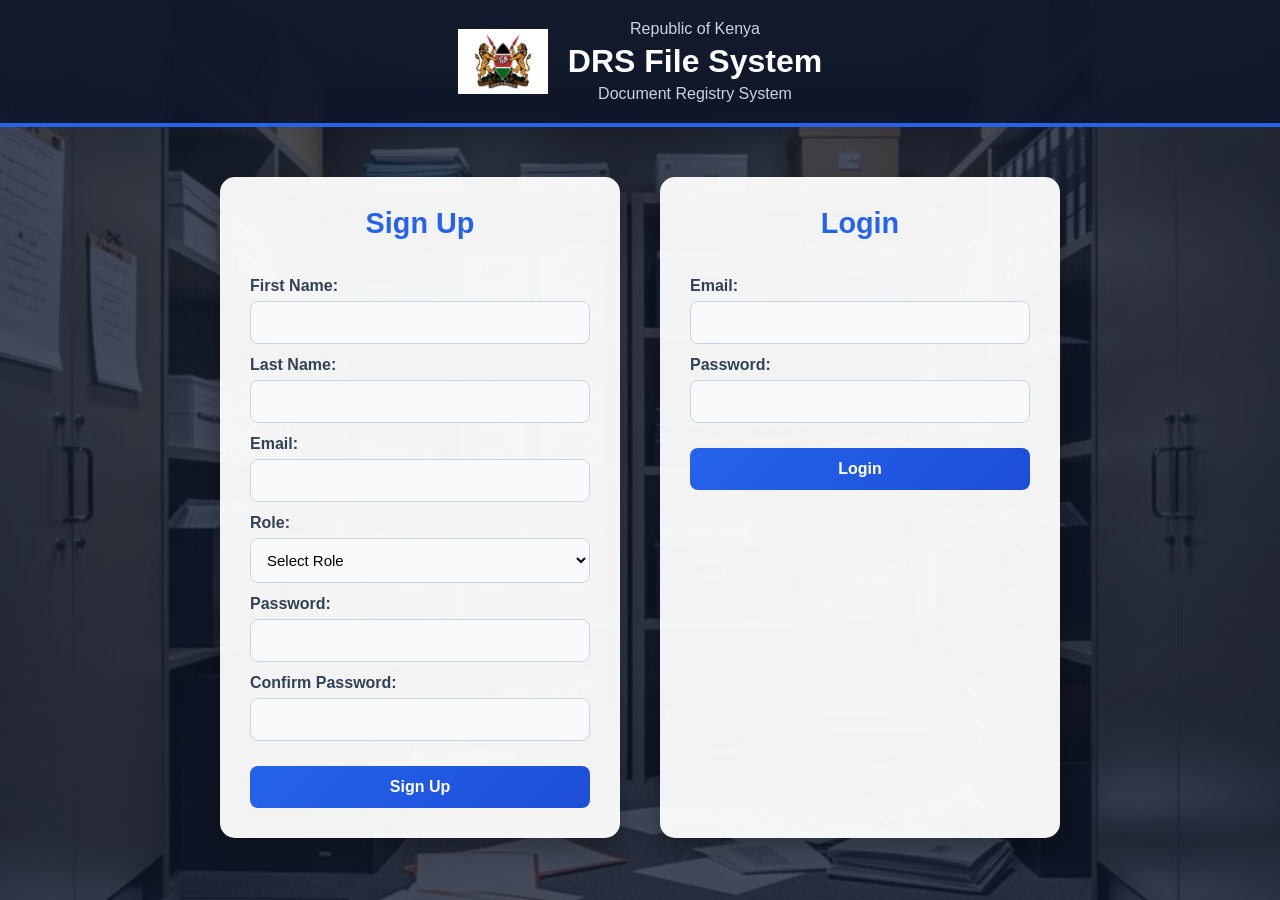
==== Frontend/index.html @ 92aee57d "Admin configuration" ====
<!DOCTYPE html>
<html lang="en">    
<head>
    <meta charset="UTF-8">
    <meta name="viewport" content="width=device-width, initial-scale=1.0">
    <title>DRS_File_System</title>
    <link rel="stylesheet" href="style.css">
</head>
<body>
<header>
    <img src="coat_of_arms.jpg" alt="Coat of Arms" class="coat-of-arms">
    <div>
        <p>Republic of Kenya</p>
        <h1>DRS File System</h1>
        <p>Document Registry System</p>
    </div>    
</header>
<main>
    <div>
        <h2>Sign Up</h2>
        <form id="signupForm">
            <label for="firstName">First Name:</label>
            <input type="text" id="firstName" name="firstName" required>
            <label for="lastName">Last Name:</label>
            <input type="text" id="lastName" name="lastName" required>

            <label for="email">Email:</label>
            <input type="email" id="email" name="email" required>
            <label for="role">Role:</label>
            <select id="role" name="role" required>
                <option value="">Select Role</option>
                <option value="Admin">Admin</option>
                <option value="Department Head">Department Head</option>
                <option value="Officer">Officer</option>
                <option value="Registry">Registry</option>
            </select>
            <label for="password">Password:</label>
            <input type="password" id="password" name="password" required>
            <label for="confirm_password">Confirm Password:</label>
            <input type="password" id="confirm_password" name="confirm_password" required>
            <button type="submit">Sign Up</button>
            
        </form>

    </div>
    <div >
        <h2>Login</h2>
        <form id="loginForm">
            <label for="email">Email:</label>
            <input type="email" id="email" name="email" required>
            <label for="password">Password:</label>
            <input type="password" id="password" name="password" required>
            <button type="submit">Login</button>
        </form>

    </div>
</main>
</body>
<script>
    document.addEventListener('DOMContentLoaded', function(){
        const signupForm = document.querySelector('#signupForm');
        const loginForm = document.querySelector('#loginForm');

        signupForm.addEventListener('submit', function(event){
            event.preventDefault();

            const password = document.getElementById('password').value;
            const confirmPassword = document.getElementById('confirm_password').value;

            if(password !== confirmPassword){
                alert("Passwords do not match!"); return;
            }
            if(password.length < 6){
                alert("Password must be at least 6 characters long!"); return;
            }
            if(!signupForm.role.value || signupForm.email.value.trim() === ""){
                alert("Please fill in all required fields!"); return;
            }
            const emailPattern = /^[^\s@]+@[^\s@]+\.[^\s@]+$/;
            if(!emailPattern.test(signupForm.email.value)){
                alert("Please enter a valid email address!"); return;
            }

            // ✅ Send as JSON, not FormData
            const body = {
                firstName: signupForm.firstName.value,
                lastName: signupForm.lastName.value,
                email: signupForm.email.value,
                password: signupForm.password.value,
                role: signupForm.role.value,
                deptId: null
            };

            fetch('http://127.0.0.1:5000/Auth/signup', {
                method: 'POST',
                headers: { 'Content-Type': 'application/json' },  // ✅ required
                body: JSON.stringify(body)                          // ✅ stringify
            })
            .then(response => response.json())
            .then(data => {
                console.log('Server response:', data);
                if(data.message) alert(data.message);
                if(data.error) alert(data.error);
            })
            .catch(error => console.error('Error:', error));
        });

        loginForm.addEventListener('submit', function(event){
            event.preventDefault();

            const body = {
                email: loginForm.email.value,
                password: loginForm.password.value
            };

            fetch('http://127.0.0.1:5000/Auth/login', {
                method: 'POST',
                headers: { 'Content-Type': 'application/json' },
                body: JSON.stringify(body)
            })
            .then(response => response.json())
            .then(data => {
                console.log('Server response:', data);
                if(data.message) alert(data.message);
                if(data.error) alert(data.error);
            })
            .catch(error => console.error('Error:', error));
        });
    });
</script>
</html>
---- Frontend/style.css ----
/* Reset */
* {
    margin: 0;
    padding: 0;
    box-sizing: border-box;
}

body {
    font-family: "Segoe UI", Tahoma, Geneva, Verdana, sans-serif;
    min-height: 100vh;

    /* Replace with your image */
    background: linear-gradient(
        rgba(15, 23, 42, 0.75),
        rgba(15, 23, 42, 0.75)
    ),
    url("files.jpg");

    background-size: cover;
    background-position: center;
    background-repeat: no-repeat;
    background-attachment: fixed;

    color: #ffffff;
}

/* Header */
header {
    background: rgba(15, 23, 42, 0.9);
    backdrop-filter: blur(5px);

    display: flex;
    align-items: center;
    justify-content: center;
    gap: 20px;

    padding: 20px;
    border-bottom: 4px solid #2563eb;
}

.coat-of-arms {
    width: 90px;
    height: auto;
}

header div {
    text-align: center;
}

header p {
    color: #cbd5e1;
    font-size: 1rem;
}

header h1 {
    color: #ffffff;
    font-size: 2rem;
    margin: 5px 0;
}

/* Main Layout */
main {
    width: 90%;
    max-width: 1200px;

    margin: 50px auto;

    display: flex;
    justify-content: center;
    gap: 40px;
    flex-wrap: wrap;
}

/* Cards */
main > div {
    background: rgba(255, 255, 255, 0.95);

    width: 400px;
    padding: 30px;

    border-radius: 15px;

    box-shadow:
        0 10px 25px rgba(0, 0, 0, 0.3);

    color: #1e293b;

    transition: transform 0.3s ease;
}

main > div:hover {
    transform: translateY(-5px);
}

h2 {
    text-align: center;
    color: #2563eb;
    margin-bottom: 25px;
    font-size: 1.8rem;
}

/* Form */
form {
    display: flex;
    flex-direction: column;
}

label {
    margin-bottom: 6px;
    margin-top: 12px;

    font-weight: 600;
    color: #334155;
}

input,
select {
    padding: 12px;

    border: 1px solid #cbd5e1;
    border-radius: 8px;

    background: #f8fafc;

    font-size: 15px;

    transition: all 0.3s ease;
}

input:focus,
select:focus {
    outline: none;
    border-color: #2563eb;

    box-shadow: 0 0 8px rgba(37, 99, 235, 0.25);
}

/* Buttons */
button {
    margin-top: 25px;

    padding: 12px;

    border: none;
    border-radius: 8px;

    background: linear-gradient(
        135deg,
        #2563eb,
        #1d4ed8
    );

    color: white;
    font-size: 16px;
    font-weight: 600;

    cursor: pointer;

    transition: all 0.3s ease;
}

button:hover {
    background: linear-gradient(
        135deg,
        #1d4ed8,
        #166534
    );

    transform: translateY(-2px);
}

button:active {
    transform: scale(0.98);
}

/* Responsive */
@media (max-width: 900px) {
    main {
        flex-direction: column;
        align-items: center;
    }

    main > div {
        width: 100%;
        max-width: 500px;
    }

    header {
        flex-direction: column;
        text-align: center;
    }

    .coat-of-arms {
        width: 70px;
    }
}
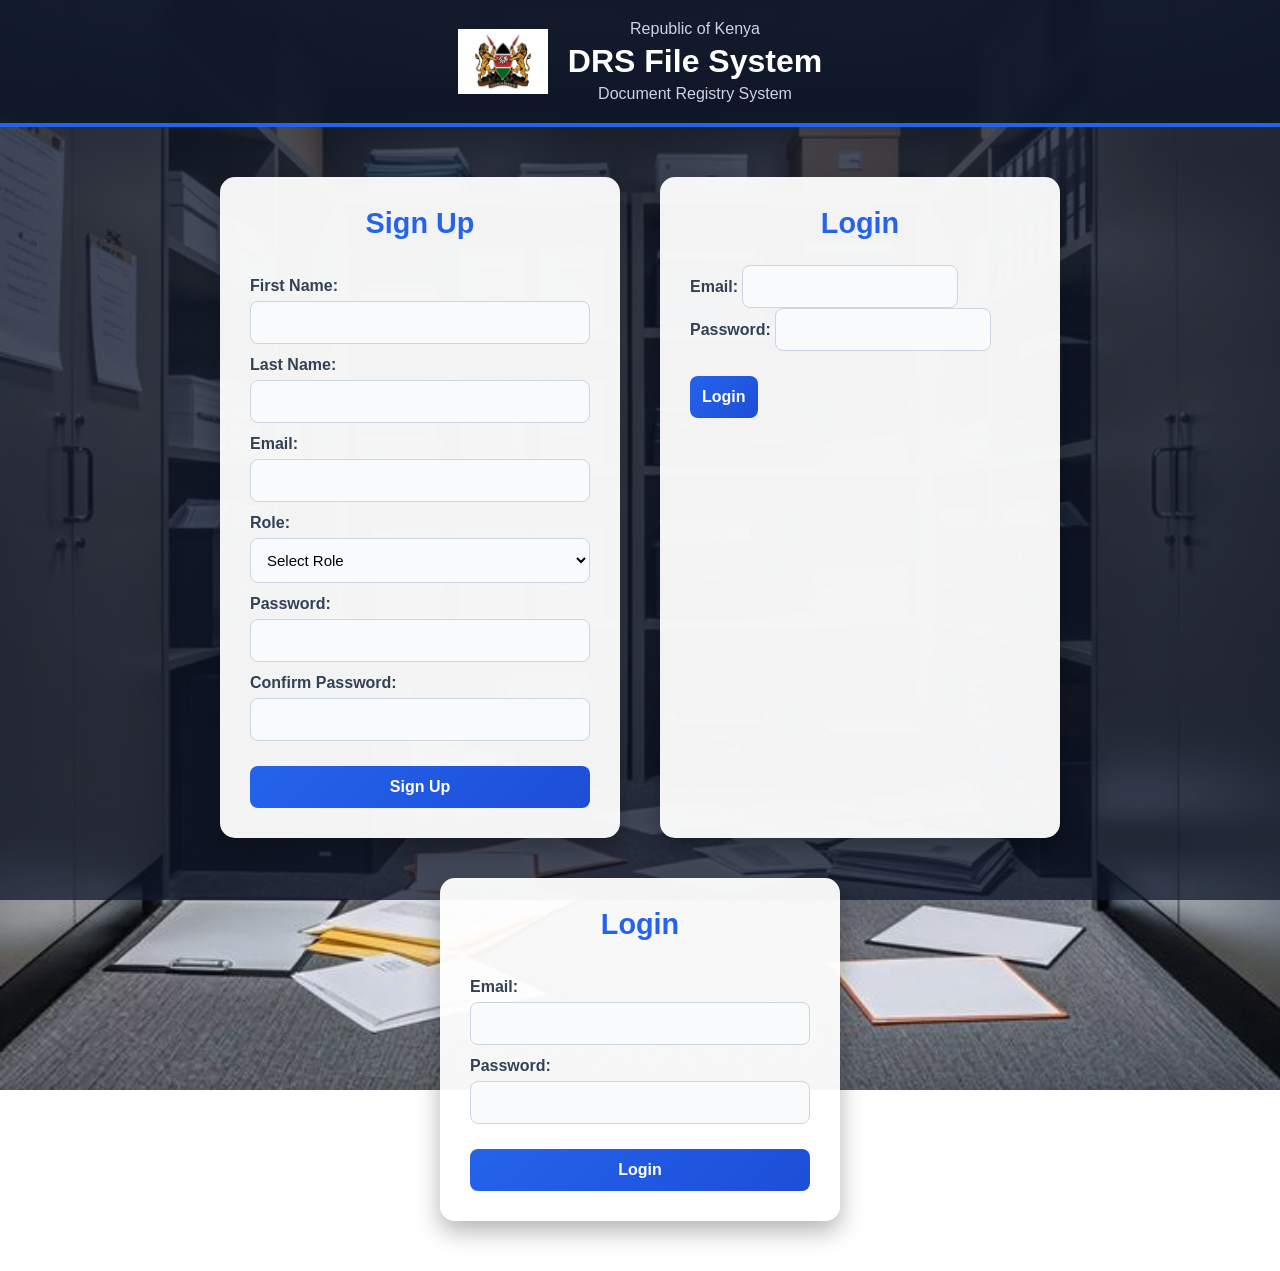
==== commit e190ee68: "Fix merge conflicts in frontend files" ====
--- a/Frontend/index.html
+++ b/Frontend/index.html
@@ -1,87 +1,99 @@
 <!DOCTYPE html>
-<html lang="en">    
+<html lang="en">
+
 <head>
     <meta charset="UTF-8">
     <meta name="viewport" content="width=device-width, initial-scale=1.0">
     <title>DRS_File_System</title>
     <link rel="stylesheet" href="style.css">
 </head>
+
 <body>
-<header>
-    <img src="coat_of_arms.jpg" alt="Coat of Arms" class="coat-of-arms">
-    <div>
-        <p>Republic of Kenya</p>
-        <h1>DRS File System</h1>
-        <p>Document Registry System</p>
-    </div>    
-</header>
-<main>
-    <div>
-        <h2>Sign Up</h2>
-        <form id="signupForm">
-            <label for="firstName">First Name:</label>
-            <input type="text" id="firstName" name="firstName" required>
-            <label for="lastName">Last Name:</label>
-            <input type="text" id="lastName" name="lastName" required>
+    <header>
+        <img src="coat_of_arms.jpg" alt="Coat of Arms" class="coat-of-arms">
+        <div>
+            <p>Republic of Kenya</p>
+            <h1>DRS File System</h1>
+            <p>Document Registry System</p>
+        </div>
+    </header>
+    <main>
+        <div>
+            <h2>Sign Up</h2>
+            <form id="signupForm">
+                <label for="firstName">First Name:</label>
+                <input type="text" id="firstName" name="firstName" required>
+                <label for="lastName">Last Name:</label>
+                <input type="text" id="lastName" name="lastName" required>
 
-            <label for="email">Email:</label>
-            <input type="email" id="email" name="email" required>
-            <label for="role">Role:</label>
-            <select id="role" name="role" required>
-                <option value="">Select Role</option>
-                <option value="Admin">Admin</option>
-                <option value="Department Head">Department Head</option>
-                <option value="Officer">Officer</option>
-                <option value="Registry">Registry</option>
-            </select>
-            <label for="password">Password:</label>
-            <input type="password" id="password" name="password" required>
-            <label for="confirm_password">Confirm Password:</label>
-            <input type="password" id="confirm_password" name="confirm_password" required>
-            <button type="submit">Sign Up</button>
-            
-        </form>
+                <label for="email">Email:</label>
+                <input type="email" id="email" name="email" required>
+                <label for="role">Role:</label>
+                <select id="role" name="role" required>
+                    <option value="">Select Role</option>
+                    <option value="Admin">Admin</option>
+                    <option value="Department Head">Department Head</option>
+                    <option value="Officer">Officer</option>
+                    <option value="Registry">Registry</option>
+                </select>
+                <label for="password">Password:</label>
+                <input type="password" id="password" name="password" required>
+                <label for="confirm_password">Confirm Password:</label>
+                <input type="password" id="confirm_password" name="confirm_password" required>
+                <button type="submit">Sign Up</button>
 
     </div>
     <div >
         <h2>Login</h2>
         <form id="loginForm">
-            <label for="email">Email:</label>
-            <input type="email" id="email" name="email" required>
-            <label for="password">Password:</label>
-            <input type="password" id="password" name="password" required>
+            <label for="loginEmail">Email:</label>
+            <input type="email" id="loginEmail" name="email" required>
+            <label for="loginPassword">Password:</label>
+            <input type="password" id="loginPassword" name="password" required>
             <button type="submit">Login</button>
         </form>
+            </form>
 
-    </div>
-</main>
+        </div>
+        <div>
+            <h2>Login</h2>
+            <form id="loginForm">
+                <label for="email">Email:</label>
+                <input type="email" id="email" name="email" required>
+                <label for="password">Password:</label>
+                <input type="password" id="password" name="password" required>
+                <button type="submit">Login</button>
+            </form>
+
+        </div>
+    </main>
 </body>
 <script>
-    document.addEventListener('DOMContentLoaded', function(){
+    document.addEventListener('DOMContentLoaded', function () {
         const signupForm = document.querySelector('#signupForm');
         const loginForm = document.querySelector('#loginForm');
 
-        signupForm.addEventListener('submit', function(event){
+        signupForm.addEventListener('submit', function (event) {
             event.preventDefault();
 
             const password = document.getElementById('password').value;
             const confirmPassword = document.getElementById('confirm_password').value;
 
-            if(password !== confirmPassword){
+            if (password !== confirmPassword) {
                 alert("Passwords do not match!"); return;
             }
-            if(password.length < 6){
+            if (password.length < 6) {
                 alert("Password must be at least 6 characters long!"); return;
             }
-            if(!signupForm.role.value || signupForm.email.value.trim() === ""){
+            if (!signupForm.role.value || signupForm.email.value.trim() === "") {
                 alert("Please fill in all required fields!"); return;
             }
             const emailPattern = /^[^\s@]+@[^\s@]+\.[^\s@]+$/;
-            if(!emailPattern.test(signupForm.email.value)){
+            if (!emailPattern.test(signupForm.email.value)) {
                 alert("Please enter a valid email address!"); return;
             }
 
-            // ✅ Send as JSON, not FormData
+            
             const body = {
                 firstName: signupForm.firstName.value,
                 lastName: signupForm.lastName.value,
@@ -93,19 +105,22 @@
 
             fetch('http://127.0.0.1:5000/Auth/signup', {
                 method: 'POST',
-                headers: { 'Content-Type': 'application/json' },  // ✅ required
-                body: JSON.stringify(body)                          // ✅ stringify
+                headers: { 'Content-Type': 'application/json' },  
+                body: JSON.stringify(body)                         
             })
-            .then(response => response.json())
-            .then(data => {
-                console.log('Server response:', data);
-                if(data.message) alert(data.message);
-                if(data.error) alert(data.error);
-            })
-            .catch(error => console.error('Error:', error));
+                .then(response => response.json())
+                .then(data => {
+                    console.log('Server response:', data);
+                    if (data.error) {
+                        alert(data.error);
+                        return;
+                    }
+                    alert(data.message);
+                })
+                .catch(error => console.error('Error:', error));
         });
 
-        loginForm.addEventListener('submit', function(event){
+        loginForm.addEventListener('submit', function (event) {
             event.preventDefault();
 
             const body = {
@@ -118,14 +133,67 @@
                 headers: { 'Content-Type': 'application/json' },
                 body: JSON.stringify(body)
             })
-            .then(response => response.json())
-            .then(data => {
-                console.log('Server response:', data);
-                if(data.message) alert(data.message);
-                if(data.error) alert(data.error);
-            })
-            .catch(error => console.error('Error:', error));
+                .then(response => response.json())
+                .then(data => {
+                    console.log('Server response:', data);
+                    if (data.error) {
+                        alert(data.error);
+                        return;
+                    }
+                    sessionStorage.setItem('currentUser', JSON.stringify(data));
+                    if (data.roles === 'Registry') {
+                        window.location.href = 'registry.html';
+                    } else if (data.roles === 'Admin') {
+                        window.location.href = 'Admin.html';
+                    } else if (data.roles === 'Department Head') {
+                        window.location.href = 'Department_head.html';
+                    } else if (data.roles === 'Officer') {
+                        window.location.href = 'Officers.html';
+                    } else {
+                        alert('Unknown role: ' + data.roles);
+                    }
+
+                })
+                .catch(error => console.error('Error:', error));
         });
     });
+async function handleLogin() {
+      const email = document.getElementById('loginEmail').value.trim();
+      const password = document.getElementById('loginPassword').value;
+
+      if (!email || !password) {
+        showToast('Please enter email and password', 'error');
+        return;
+      }
+
+      try {
+        const res = await fetch(`${API}/Auth/login`, {
+          method: 'POST',
+          headers: { 'Content-Type': 'application/json' },
+          body: JSON.stringify({ email, password })
+        });
+
+        const data = await res.json();
+
+        if (res.ok) {
+          if (data.roles !== 'Registry') {
+            showToast('Access denied. Registry users only.', 'error');
+            return;
+          }
+          currentUser = data;
+          document.getElementById('loginPage').style.display = 'none';
+          document.getElementById('dashboard').style.display = 'block';
+          document.getElementById('welcomeText').textContent =
+            `Welcome, ${data.email} (${data.roles})`;
+          loadDocs('Received', document.querySelector('.tab'));
+        } else {
+          showToast(data.error || 'Login failed', 'error');
+        }
+      } catch (err) {
+        showToast('Cannot connect to server. Is Flask running?', 'error');
+      }
+    }
+
 </script>
+
 </html>
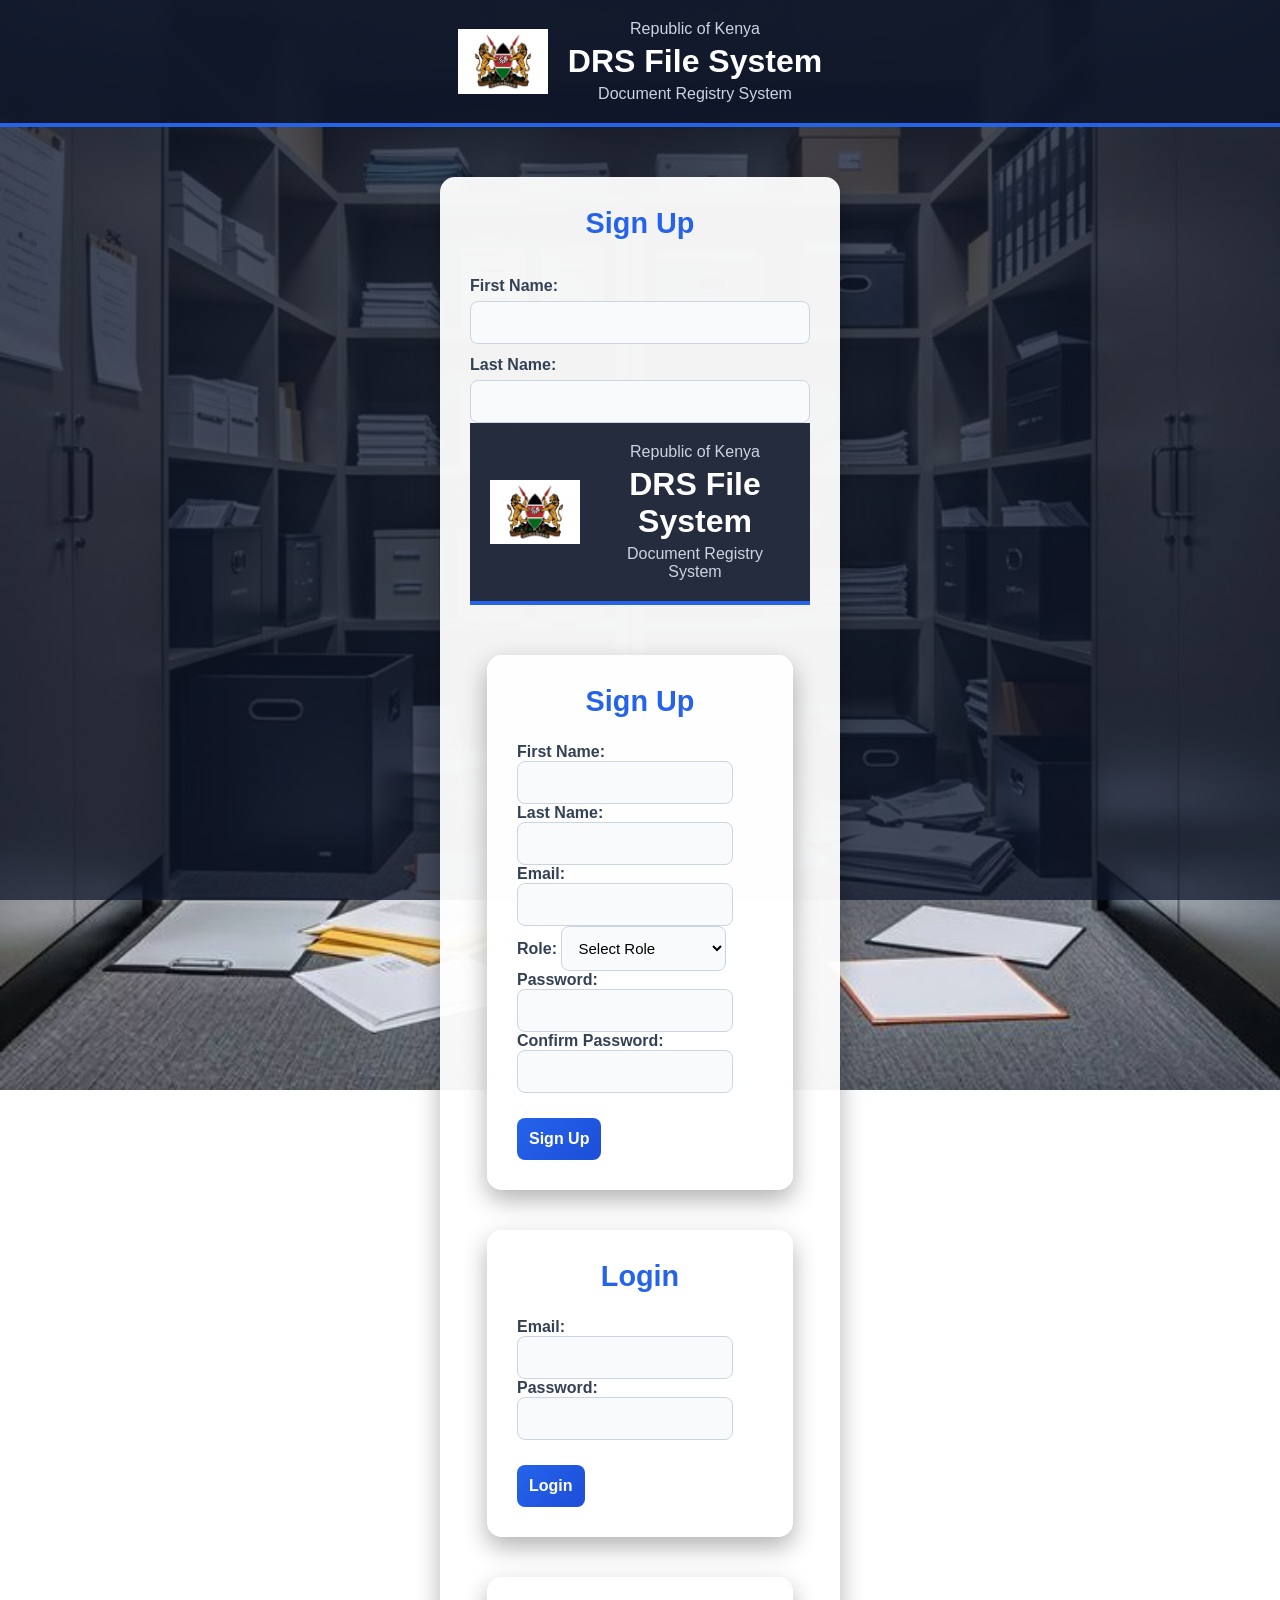
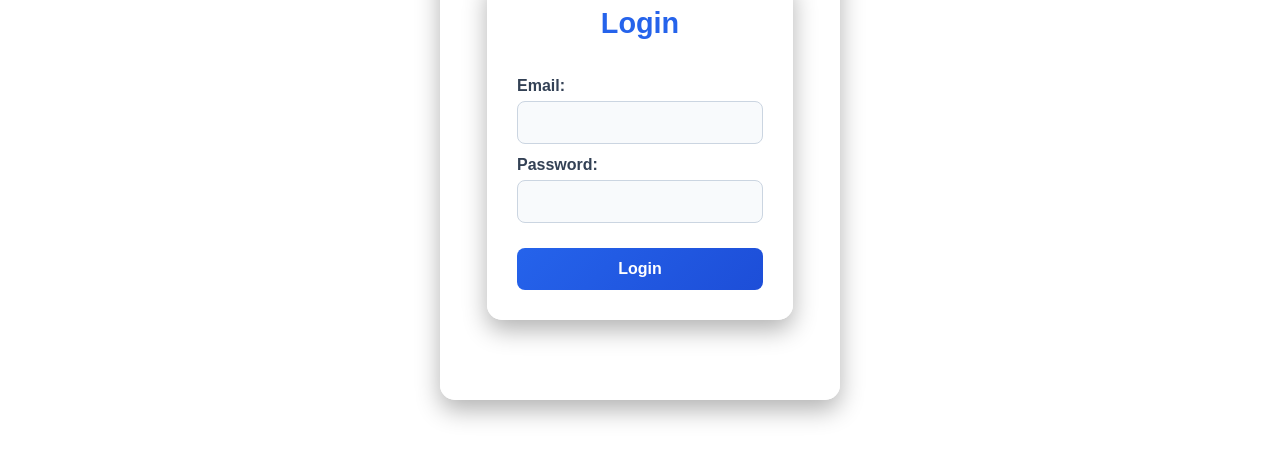
==== commit 4a79d995: "Integrate stashed frontend changes and fix conflicts" ====
--- a/Frontend/index.html
+++ b/Frontend/index.html
@@ -7,6 +7,25 @@
     <title>DRS_File_System</title>
     <link rel="stylesheet" href="style.css">
 </head>
+
+<body>
+    <header>
+        <img src="coat_of_arms.jpg" alt="Coat of Arms" class="coat-of-arms">
+        <div>
+            <p>Republic of Kenya</p>
+            <h1>DRS File System</h1>
+            <p>Document Registry System</p>
+        </div>
+    </header>
+    <main>
+        <div>
+            <h2>Sign Up</h2>
+            <form id="signupForm">
+                <label for="firstName">First Name:</label>
+                <input type="text" id="firstName" name="firstName" required>
+                <label for="lastName">Last Name:</label>
+                <input type="text" id="lastName" name="lastName" required>
+
 
 <body>
     <header>
@@ -42,6 +61,7 @@
                 <input type="password" id="confirm_password" name="confirm_password" required>
                 <button type="submit">Sign Up</button>
 
+
     </div>
     <div >
         <h2>Login</h2>
@@ -52,7 +72,8 @@
             <input type="password" id="loginPassword" name="password" required>
             <button type="submit">Login</button>
         </form>
-            </form>
+    </form>
+</form>
 
         </div>
         <div>
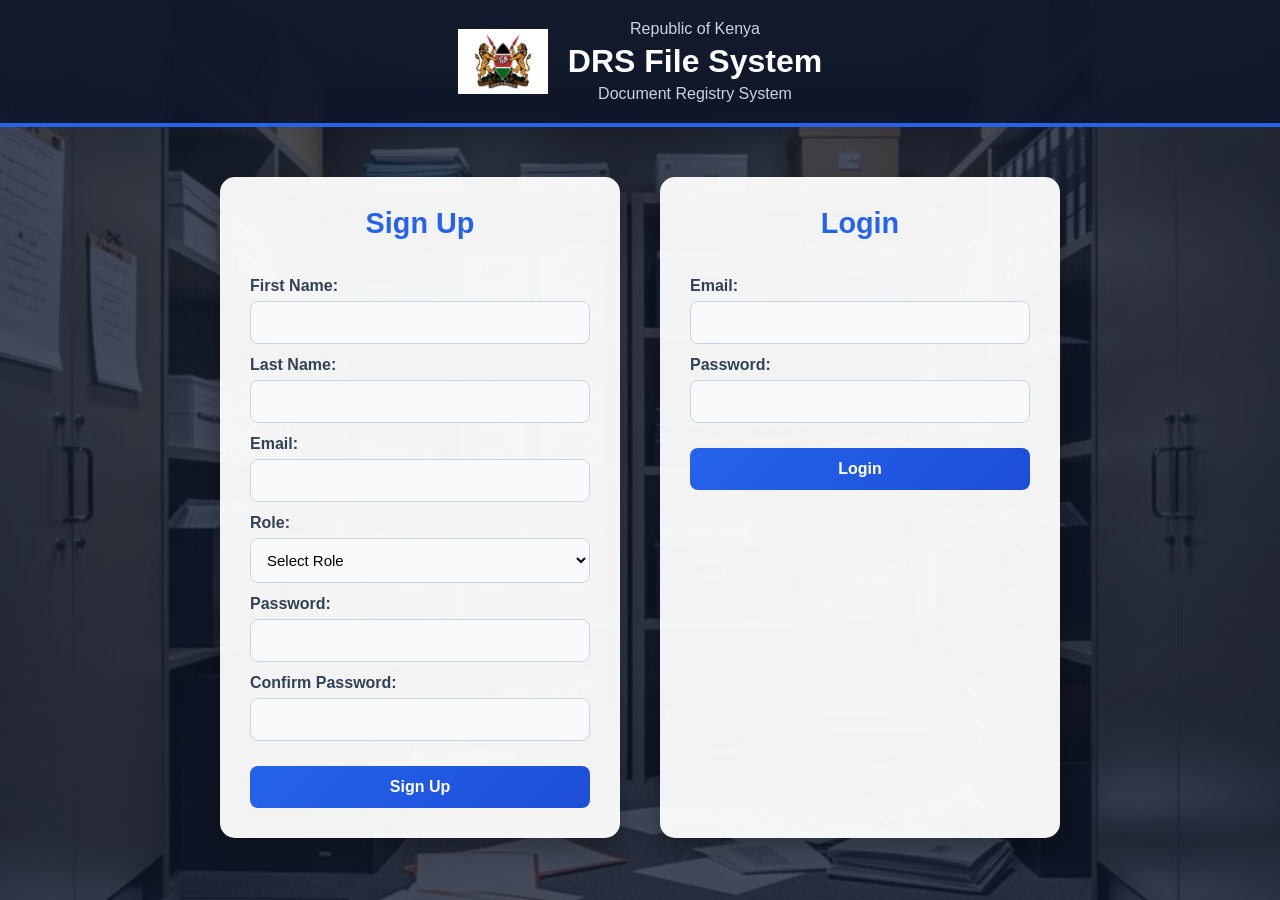
==== commit 016ee958: "admin and registry merge" ====
--- a/Frontend/index.html
+++ b/Frontend/index.html
@@ -1,13 +1,11 @@
 <!DOCTYPE html>
 <html lang="en">
-
 <head>
     <meta charset="UTF-8">
     <meta name="viewport" content="width=device-width, initial-scale=1.0">
     <title>DRS_File_System</title>
     <link rel="stylesheet" href="style.css">
 </head>
-
 <body>
     <header>
         <img src="coat_of_arms.jpg" alt="Coat of Arms" class="coat-of-arms">
@@ -23,30 +21,13 @@
             <form id="signupForm">
                 <label for="firstName">First Name:</label>
                 <input type="text" id="firstName" name="firstName" required>
-                <label for="lastName">Last Name:</label>
-                <input type="text" id="lastName" name="lastName" required>
 
-
-<body>
-    <header>
-        <img src="coat_of_arms.jpg" alt="Coat of Arms" class="coat-of-arms">
-        <div>
-            <p>Republic of Kenya</p>
-            <h1>DRS File System</h1>
-            <p>Document Registry System</p>
-        </div>
-    </header>
-    <main>
-        <div>
-            <h2>Sign Up</h2>
-            <form id="signupForm">
-                <label for="firstName">First Name:</label>
-                <input type="text" id="firstName" name="firstName" required>
                 <label for="lastName">Last Name:</label>
                 <input type="text" id="lastName" name="lastName" required>
 
                 <label for="email">Email:</label>
                 <input type="email" id="email" name="email" required>
+
                 <label for="role">Role:</label>
                 <select id="role" name="role" required>
                     <option value="">Select Role</option>
@@ -55,166 +36,125 @@
                     <option value="Officer">Officer</option>
                     <option value="Registry">Registry</option>
                 </select>
+
                 <label for="password">Password:</label>
                 <input type="password" id="password" name="password" required>
+
                 <label for="confirm_password">Confirm Password:</label>
                 <input type="password" id="confirm_password" name="confirm_password" required>
+
                 <button type="submit">Sign Up</button>
+            </form>
+        </div>
 
-
-    </div>
-    <div >
-        <h2>Login</h2>
-        <form id="loginForm">
-            <label for="loginEmail">Email:</label>
-            <input type="email" id="loginEmail" name="email" required>
-            <label for="loginPassword">Password:</label>
-            <input type="password" id="loginPassword" name="password" required>
-            <button type="submit">Login</button>
-        </form>
-    </form>
-</form>
-
-        </div>
         <div>
             <h2>Login</h2>
             <form id="loginForm">
-                <label for="email">Email:</label>
-                <input type="email" id="email" name="email" required>
-                <label for="password">Password:</label>
-                <input type="password" id="password" name="password" required>
+                <label for="loginEmail">Email:</label>
+                <input type="email" id="loginEmail" name="email" required>
+
+                <label for="loginPassword">Password:</label>
+                <input type="password" id="loginPassword" name="password" required>
+
                 <button type="submit">Login</button>
             </form>
-
         </div>
     </main>
+
+    <script>
+        const API = 'http://127.0.0.1:5000';
+
+        document.addEventListener('DOMContentLoaded', function () {
+            const signupForm = document.querySelector('#signupForm');
+            const loginForm = document.querySelector('#loginForm');
+
+            signupForm.addEventListener('submit', function (event) {
+                event.preventDefault();
+
+                const password = document.getElementById('password').value;
+                const confirmPassword = document.getElementById('confirm_password').value;
+
+                if (password !== confirmPassword) {
+                    alert("Passwords do not match!");
+                    return;
+                }
+                if (password.length < 6) {
+                    alert("Password must be at least 6 characters long!");
+                    return;
+                }
+                if (!signupForm.role.value || signupForm.email.value.trim() === "") {
+                    alert("Please fill in all required fields!");
+                    return;
+                }
+                const emailPattern = /^[^\s@]+@[^\s@]+\.[^\s@]+$/;
+                if (!emailPattern.test(signupForm.email.value)) {
+                    alert("Please enter a valid email address!");
+                    return;
+                }
+
+                const body = {
+                    firstName: signupForm.firstName.value,
+                    lastName: signupForm.lastName.value,
+                    email: signupForm.email.value,
+                    password: signupForm.password.value,
+                    role: signupForm.role.value,
+                    deptId: null
+                };
+
+                fetch(`${API}/Auth/signup`, {
+                    method: 'POST',
+                    headers: { 'Content-Type': 'application/json' },
+                    body: JSON.stringify(body)
+                })
+                    .then(response => response.json())
+                    .then(data => {
+                        console.log('Server response:', data);
+                        if (data.error) {
+                            alert(data.error);
+                            return;
+                        }
+                        alert(data.message);
+                    })
+                    .catch(error => console.error('Error:', error));
+            });
+
+            loginForm.addEventListener('submit', function (event) {
+                event.preventDefault();
+
+                const body = {
+                    email: loginForm.loginEmail.value,
+                    password: loginForm.loginPassword.value
+                };
+
+                fetch(`${API}/Auth/login`, {
+                    method: 'POST',
+                    headers: { 'Content-Type': 'application/json' },
+                    body: JSON.stringify(body)
+                })
+                    .then(response => response.json())
+                    .then(data => {
+                        console.log('Server response:', data);
+                        if (data.error) {
+                            alert(data.error);
+                            return;
+                        }
+                        sessionStorage.setItem('currentUser', JSON.stringify(data));
+
+                        if (data.roles === 'Registry') {
+                            window.location.href = 'registry.html';
+                        } else if (data.roles === 'Admin') {
+                            window.location.href = 'Admin.html';
+                        } else if (data.roles === 'Department Head') {
+                            window.location.href = 'Department_head.html';
+                        } else if (data.roles === 'Officer') {
+                            window.location.href = 'Officers.html';
+                        } else {
+                            alert('Unknown role: ' + data.roles);
+                        }
+                    })
+                    .catch(error => console.error('Error:', error));
+            });
+        });
+    </script>
 </body>
-<script>
-    document.addEventListener('DOMContentLoaded', function () {
-        const signupForm = document.querySelector('#signupForm');
-        const loginForm = document.querySelector('#loginForm');
-
-        signupForm.addEventListener('submit', function (event) {
-            event.preventDefault();
-
-            const password = document.getElementById('password').value;
-            const confirmPassword = document.getElementById('confirm_password').value;
-
-            if (password !== confirmPassword) {
-                alert("Passwords do not match!"); return;
-            }
-            if (password.length < 6) {
-                alert("Password must be at least 6 characters long!"); return;
-            }
-            if (!signupForm.role.value || signupForm.email.value.trim() === "") {
-                alert("Please fill in all required fields!"); return;
-            }
-            const emailPattern = /^[^\s@]+@[^\s@]+\.[^\s@]+$/;
-            if (!emailPattern.test(signupForm.email.value)) {
-                alert("Please enter a valid email address!"); return;
-            }
-
-            
-            const body = {
-                firstName: signupForm.firstName.value,
-                lastName: signupForm.lastName.value,
-                email: signupForm.email.value,
-                password: signupForm.password.value,
-                role: signupForm.role.value,
-                deptId: null
-            };
-
-            fetch('http://127.0.0.1:5000/Auth/signup', {
-                method: 'POST',
-                headers: { 'Content-Type': 'application/json' },  
-                body: JSON.stringify(body)                         
-            })
-                .then(response => response.json())
-                .then(data => {
-                    console.log('Server response:', data);
-                    if (data.error) {
-                        alert(data.error);
-                        return;
-                    }
-                    alert(data.message);
-                })
-                .catch(error => console.error('Error:', error));
-        });
-
-        loginForm.addEventListener('submit', function (event) {
-            event.preventDefault();
-
-            const body = {
-                email: loginForm.email.value,
-                password: loginForm.password.value
-            };
-
-            fetch('http://127.0.0.1:5000/Auth/login', {
-                method: 'POST',
-                headers: { 'Content-Type': 'application/json' },
-                body: JSON.stringify(body)
-            })
-                .then(response => response.json())
-                .then(data => {
-                    console.log('Server response:', data);
-                    if (data.error) {
-                        alert(data.error);
-                        return;
-                    }
-                    sessionStorage.setItem('currentUser', JSON.stringify(data));
-                    if (data.roles === 'Registry') {
-                        window.location.href = 'registry.html';
-                    } else if (data.roles === 'Admin') {
-                        window.location.href = 'Admin.html';
-                    } else if (data.roles === 'Department Head') {
-                        window.location.href = 'Department_head.html';
-                    } else if (data.roles === 'Officer') {
-                        window.location.href = 'Officers.html';
-                    } else {
-                        alert('Unknown role: ' + data.roles);
-                    }
-
-                })
-                .catch(error => console.error('Error:', error));
-        });
-    });
-async function handleLogin() {
-      const email = document.getElementById('loginEmail').value.trim();
-      const password = document.getElementById('loginPassword').value;
-
-      if (!email || !password) {
-        showToast('Please enter email and password', 'error');
-        return;
-      }
-
-      try {
-        const res = await fetch(`${API}/Auth/login`, {
-          method: 'POST',
-          headers: { 'Content-Type': 'application/json' },
-          body: JSON.stringify({ email, password })
-        });
-
-        const data = await res.json();
-
-        if (res.ok) {
-          if (data.roles !== 'Registry') {
-            showToast('Access denied. Registry users only.', 'error');
-            return;
-          }
-          currentUser = data;
-          document.getElementById('loginPage').style.display = 'none';
-          document.getElementById('dashboard').style.display = 'block';
-          document.getElementById('welcomeText').textContent =
-            `Welcome, ${data.email} (${data.roles})`;
-          loadDocs('Received', document.querySelector('.tab'));
-        } else {
-          showToast(data.error || 'Login failed', 'error');
-        }
-      } catch (err) {
-        showToast('Cannot connect to server. Is Flask running?', 'error');
-      }
-    }
-
-</script>
-
 </html>
